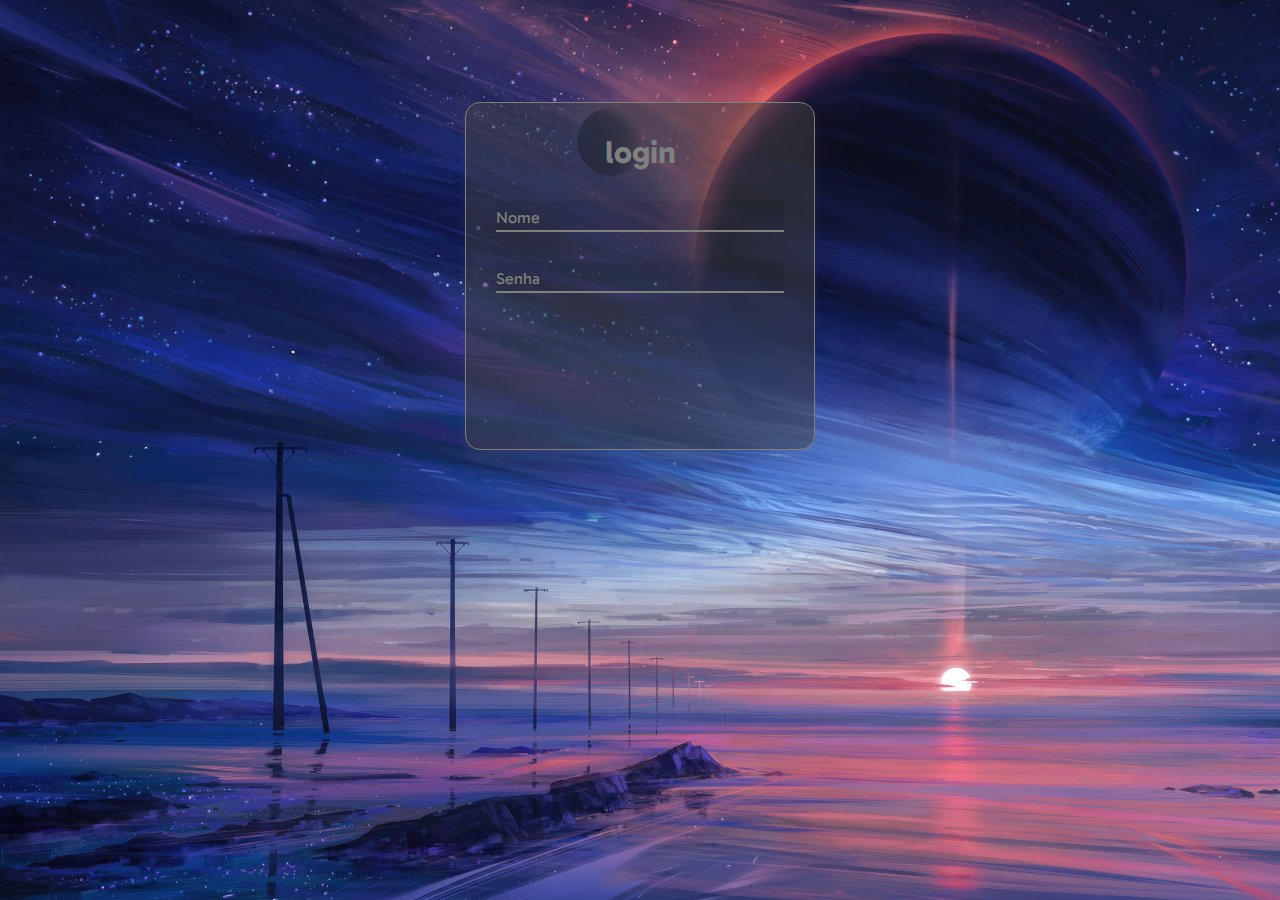
==== index.html @ f269b54c "initial commit" ====
<!DOCTYPE html>
<html lang="pt-br">

<head>
    <meta charset="UTF-8">
    <meta name="viewport" content="width=device-width, initial-scale=1.0">
    <link rel="stylesheet" href="style.css">
    <title>Formulario</title>
</head>

<body>
    <form action="">
        <h1>login</h1>
        <div class="single-input"> 
            <input required type="text" name="" id="nome" class="input">
            <label for="nome">Nome</label>
        </div>
        <div class="single-input"> 
            <input required type="password" name="" id="senha" class="input">
            <label for="senha">Senha</label>
        </div>
    </form>
</body>

</html>
---- style.css ----
@import url('https://fonts.googleapis.com/css2?family=Gabarito:wght@500&display=swap');
*{
    margin: 0;
    padding: 0;
    box-sizing: border-box;
    font-family: 'Gabarito', cursive;
}
body{
    width: 100%;
    min-height: 50vh;
    display: flex;
    /* align-items: center ; */
    justify-content: center;
    background-image: url(imgs/background.jpg);
}
h1{
    /* position: absolute; */
    color: gray;
    display: flex;
    justify-content: center;
}
h1:hover{
    color: blueviolet;
    cursor: pointer;
}
form{
    margin-top: 8%;
    width: 100%;
    max-width: 350px;
    background-color: rgba(66, 66, 66, 0.507);
    border-radius: 15px;
    padding: 30px;
    box-shadow: 0 10px 10px  rgba(128, 128, 128, 0.123);
    border: 1px solid gray;
}
div.single-input{
    width: 100%;
    margin: 30px 0;
    position: relative;
    
}
div.single-input label{
    font-size: 16px;
    position: absolute;
    left:0px;
    bottom: 5px;
    color: gray;
    cursor: text;
    transition: 0.5s ease-in-out;
    
}
div.single-input .input{
    width: 100%;
    padding: 5px;
    color: gray;
    border: 0;
    border-bottom: 2px solid gray;
    outline: 0;
    font-size: 16px;
    background-color: rgba(0, 0, 0, 0.062);
}
div.single-input input:focus,
div.single-input input:valid{
    border-bottom: 2px solid blueviolet;
}
div.single-input input:focus ~ label,
div.single-input input:valid ~ label{
    transform: translateY(-24px);
    font-size: 12px;
    color: blueviolet;
}
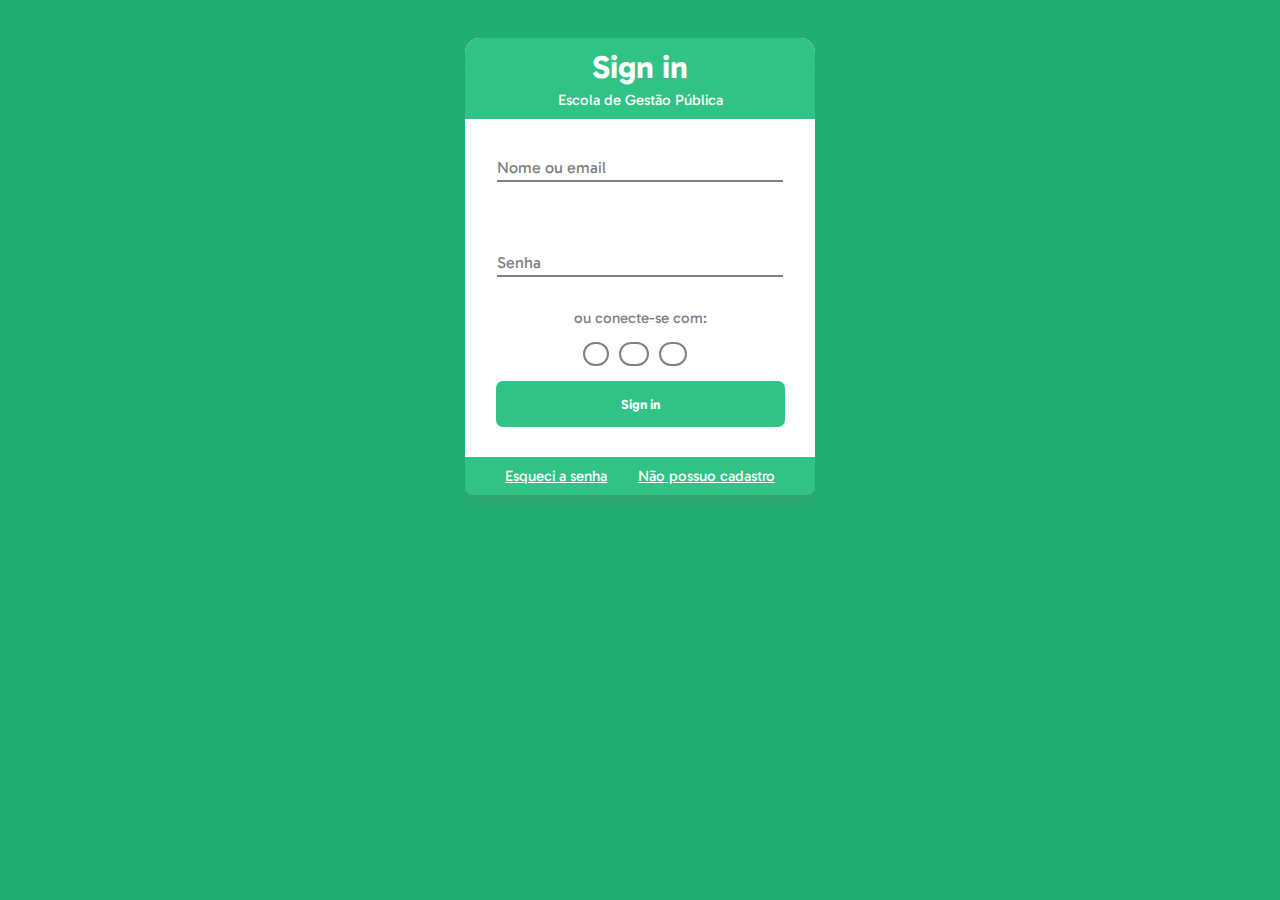
==== commit 22d84215: "adcionei alterações" ====
--- a/index.html
+++ b/index.html
@@ -4,22 +4,53 @@
 <head>
     <meta charset="UTF-8">
     <meta name="viewport" content="width=device-width, initial-scale=1.0">
+    <link rel="stylesheet" href="https://cdnjs.cloudflare.com/ajax/libs/font-awesome/6.4.2/css/all.min.css"
+        integrity="sha512-z3gLpd7yknf1YoNbCzqRKc4qyor8gaKU1qmn+CShxbuBusANI9QpRohGBreCFkKxLhei6S9CQXFEbbKuqLg0DA=="
+        crossorigin="anonymous" referrerpolicy="no-referrer" />
     <link rel="stylesheet" href="style.css">
     <title>Formulario</title>
 </head>
 
 <body>
     <form action="">
-        <h1>login</h1>
-        <div class="single-input"> 
-            <input required type="text" name="" id="nome" class="input">
-            <label for="nome">Nome</label>
+        <header class="formheader">
+            <ul>
+                <li><h1>Sign in</h1></li>
+                <li><p class="description">Escola de Gestão Pública</p></li>
+            </ul>
+        </header>
+
+        <div class="single-input">
+            <input required type="text email" name="" id="nome" class="input">
+            <label for="nome">Nome ou email</label>
         </div>
-        <div class="single-input"> 
+        <div class="single-input">
             <input required type="password" name="" id="senha" class="input">
             <label for="senha">Senha</label>
         </div>
+        <div class="conectar">
+            <h2 class="conecte">ou conecte-se com:</h2>
+        </div>
+        <div class="icones">
+            <a href="" class="login google"><i class="fa-brands fa-google icone"></i></a>
+            <a href="" class="login facebook"><i class="fa-brands fa-facebook-f icone"></i></a>
+            <a href="" class="login apple"><i class="fa-brands fa-apple icone"></i></a>
+        </div>
+        <div class="submit">
+            <input type="submit" value="Sign in" class="submitbtn">
+        </div>
+        <div class="footer">
+            <a href="">Esqueci a senha</a>
+            <a href="cadastro.html">Não possuo cadastro</a>
+        </div>
+        <!-- <div class="icones">
+        <a href=""><i class="fa-brands fa-google iconegoogle"></i></a>
+        <a href=""><i class="fa-brands fa-facebook-f iconefacebook"></i></a>
+        <a href=""><i class="fa-brands fa-apple iconeapple"></i></a>
+    </div> -->
     </form>
 </body>
 
-</html>+</html>
+
+<!-- https://blog.hubspot.com/website/css-hover-animation -->--- a/style.css
+++ b/style.css
@@ -11,33 +11,111 @@
     display: flex;
     /* align-items: center ; */
     justify-content: center;
-    background-image: url(imgs/background.jpg);
+    background-color: rgb(33, 173, 115);
+}
+ul{
+    list-style: none;
+}
+.formheader{
+    background-color: rgb(49, 194, 134);
+    top:0;
+    width: 100%;
+    border-top-left-radius: 15px;
+    border-top-right-radius: 15px;
+    padding: 10px;
+    display: flex;
+    justify-content: center;
+
+
 }
 h1{
-    /* position: absolute; */
-    color: gray;
+    color: rgb(255, 255, 255);
+    display: flex;
+    cursor: pointer;
+    justify-content: center;
+}
+.description{
+    margin-top: 5px;
+    font-size: 15px;
+    color: white;
+}
+.conectar{
     display: flex;
     justify-content: center;
 }
-h1:hover{
-    color: blueviolet;
-    cursor: pointer;
+.conecte{
+    font-size: 15px;
+    color: gray;
+    font-weight: lighter;
 }
+.icones{
+    display: flex;
+    justify-content:center; 
+    margin-top: 15px;
+    margin-bottom: 15px;
+    
+}
+.login{
+    margin-right: 10px;
+    text-decoration: none;
+    color: gray;
+    border: 2px solid gray;
+    padding: 10px;
+    border-radius: 20px;
+    font-size: 10px;
+    transition: color 0.8s linear;
+    transition: border 0.6s linear;
+}
+.login:hover{
+    color: rgb(49, 194, 134);
+    border: 2px solid rgb(49, 194, 134);    
+}
+.google{
+    padding: 10px 11px;
+}
+.apple{
+    padding: 10px 12px;
+}
+.facebook{
+padding: 10px 13px;
+}
+
+/* .icone{
+    border-radius: 50%;
+    border: 1px solid gray;
+    padding: 10px;
+    color: gray;
+    margin-right: 10px;
+    font-size: 20px;
+    transition: all .2s ease-in-out;
+}
+.icone:hover{
+    color: rgb(49, 194, 134);
+    border: 2px solid rgb(49, 194, 134);
+    transform: scale(1.3);
+} */
+/* .iconefacebook{
+    padding: 10px 13px;
+}
+.iconeapple{
+    padding: 10px 12px;
+} */
 form{
-    margin-top: 8%;
+    margin-top: 3%;
     width: 100%;
+    /* max-height: 500px; */
     max-width: 350px;
-    background-color: rgba(66, 66, 66, 0.507);
+    background-color: white;
     border-radius: 15px;
-    padding: 30px;
     box-shadow: 0 10px 10px  rgba(128, 128, 128, 0.123);
-    border: 1px solid gray;
+    /* border: 1px solid gray; */
+    /* padding-bottom: 3rem; */
 }
 div.single-input{
     width: 100%;
-    margin: 30px 0;
+    /* margin: 30px 0; */
     position: relative;
-    
+    padding: 2rem;
 }
 div.single-input label{
     font-size: 16px;
@@ -46,6 +124,7 @@
     bottom: 5px;
     color: gray;
     cursor: text;
+    padding: 2rem;
     transition: 0.5s ease-in-out;
     
 }
@@ -57,16 +136,46 @@
     border-bottom: 2px solid gray;
     outline: 0;
     font-size: 16px;
-    background-color: rgba(0, 0, 0, 0.062);
+    background: none;
 }
 div.single-input input:focus,
 div.single-input input:valid{
-    border-bottom: 2px solid blueviolet;
+    border-bottom: 2px solid rgb(49, 194, 134);
 }
 div.single-input input:focus ~ label,
 div.single-input input:valid ~ label{
     transform: translateY(-24px);
     font-size: 12px;
-    color: blueviolet;
+    color: rgb(49, 194, 134);
 }
-
+.submit{
+    display: flex;
+    justify-content: center;
+    
+}
+.submitbtn{
+    padding: 15px 125px;
+    background-color: rgb(49, 194, 134);
+    color: white;
+    font-weight: bold;
+    border: none;
+    border-radius: 7px;
+    margin-bottom: 10px;
+    transition: all .2s ease-in-out;
+}
+.submitbtn:hover{
+    transform: scale(1.1);
+}
+.footer{
+    background-color: rgb(49, 194, 134);
+    font-size: 15px;
+    border-bottom-left-radius: 8px;
+    border-bottom-right-radius: 8px;
+    margin-top: 20px;
+    padding: 10px;
+    display: flex;
+    justify-content: space-evenly;
+}
+.footer a{
+    color: white;
+}